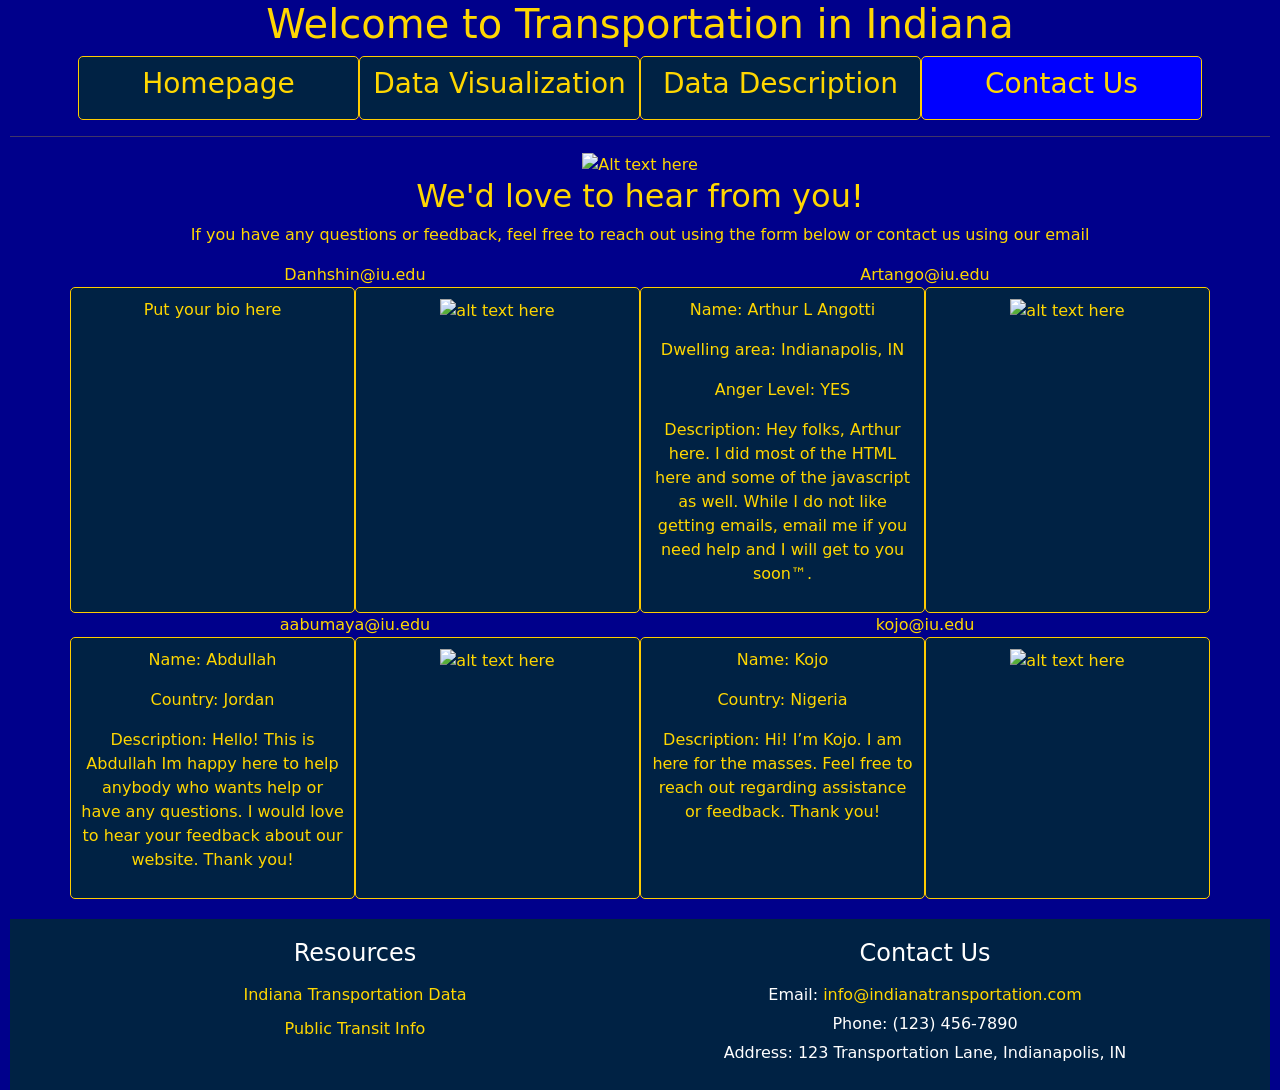
==== contactus.html @ d7861d14 "Add files via upload" ====
<!DOCTYPE html>
<html lang="en">
<head>
    <meta charset="UTF-8">
    <meta name="viewport" content="width=device-width, initial-scale=1.0">
    <title>Contact Us - Transportation in Indiana</title>
	<link href="https://cdn.jsdelivr.net/npm/bootstrap@5.3.3/dist/css/bootstrap.min.css" rel="stylesheet" integrity="sha384-QWTKZyjpPEjISv5WaRU9OFeRpok6YctnYmDr5pNlyT2bRjXh0JMhjY6hW+ALEwIH" crossorigin="anonymous">
    <link href="cssathome.css" type="text/css" rel="stylesheet">
</head>
<body>
	<!-- Beginning of header -->
	<div class="container HBG">
		<div class="row">
		<h1 id="Main title">Welcome to Transportation in Indiana</h1>
		</div>
       <div class="row g-2">
    <div class="col-3">
        <a href="homepage.html"> <h3>Homepage</h3> </a>
    </div>
    <div class="col-3">
        <a href="datavisualization.html"> <h3>Data Visualization</h3> </a>
    </div>
    <div class="col-3">
        <a href="datadescription.html"> <h3>Data Description</h3> </a>
    </div>
    <div class="col-3 SEL">
        <a href="contactus.html"> <h3>Contact Us</h3> </a>
    </div>
</div>
	</div>
	<!-- End of header -->
	<hr>
	<!-- Beginning of body -->
    <div class="container">
		<img src="land_transportation_by_khayato_ddtcdn0-pre.jpg" class="img-fluid" alt="Alt text here"/>
		<h2>We'd love to hear from you!</h2>
    	<p>If you have any questions or feedback, feel free to reach out using the form below or contact us using our email</p>
		<div class="row">
			<div class="col-6">
				<a href="mailto: Danhshin@iu.edu">Danhshin@iu.edu</a>
			</div>
			<div class="col-6">
				<a href="mailto: Artango@iu.edu">Artango@iu.edu</a>
			</div>
		</div>
		<div class="row">
			<div class="col-3">
				<p>Put your bio here</p>
			</div>
			<div class="col-3">
				<img src="images/" alt="alt text here" class="img-fluid">
			</div>
			<div class="col-3">
				<p>Name: Arthur L Angotti</p>
				<p>Dwelling area: Indianapolis, IN</p>
				<p>Anger Level: YES</p>
				<p id="funni">Description: Hey folks, Arthur here. I did most of the HTML here and some of the javascript as well. While I do not like getting emails, email me if you need help and I will get to you soon™.</p>
				<script src="ee.js"></script>
			</div>
			<div class="col-3">
				<img src="images/contart.jpg" alt="alt text here" class="img-fluid">
			</div>
		</div>
		<div class="row">
			<div class="col-6">
				<a href="mailto: aabumaya@iu.edu">aabumaya@iu.edu</a>
			</div>
			<div class="col-6">
				<a href="mailto: kojo@iu.edu">kojo@iu.edu</a>
			</div>
		</div>
		<div class="row">
			<div class="col-3">
				<p>Name: Abdullah</p>
				<p>Country: Jordan</p>
				<p>Description: Hello! This is Abdullah Im happy here to help anybody who wants help or have any questions. I would love to hear your feedback about our website. Thank you!</p>
			</div>
			<div class="col-3">
				<img src="images/contabd.png" alt="alt text here" class="img-fluid">
			</div>
			<div class="col-3">
				<p>Name: Kojo</p>
				<p>Country: Nigeria</p>
				<p>Description: Hi! I’m Kojo. I am here for the masses. Feel free to reach out regarding assistance or feedback. Thank you!</p>
			</div>
			<div class="col-3">
				<img src="images/contkj.jpeg" alt="alt text here" class="img-fluid">
			</div>
		</div>
	</div>
	<!-- End of body -->
<footer class="footer-section">
    <div class="container">
        <div class="row">
            <div class="col-6">
                <h4>Resources</h4>
                <ul>
                    <li><a href="https://www.indianatransportationdata.com" target="_blank">Indiana Transportation Data</a></li>
                    <li><a href="https://www.publictransitindiana.org" target="_blank">Public Transit Info</a></li>
                </ul>
            </div>
            <div class="col-6">
                <h4>Contact Us</h4>
                <p>Email: <a href="mailto:info@indianatransportation.com">info@indianatransportation.com</a></p>
                <p>Phone: (123) 456-7890</p>
                <p>Address: 123 Transportation Lane, Indianapolis, IN</p>
            </div>
        </div>
    </div>
</footer>
</body>
</html>
---- cssathome.css ----
@charset "utf-8";
/* CSS Document */
 /* GO GO INTERNET SEARCH! But yeah, backgrounds are weird and i needed to use this funky CSS piece to make the background blue */
body {
    margin: auto 10px;
    width: auto;
    height: 100%;
    background-color: darkblue;
}
/* body color */
body {
	color: gold;
	text-align: center;
}

body2 {
	color: gold;
	text-align: left;
}
/* Link customization */
a {
	color: gold;
	text-decoration:none;
}
/* Header Adjustments */
.HBG {

	text-align: center;
/* changes stuff for selected tabs */
}

.col-3 {
    border: 1px solid #ffcc00; 
    padding: 10px; 
    text-align: center; 
    border-radius: 5px; 
    box-sizing: border-box; 
    background-color: #002244; 
}

.description-section {
	text-align: left;
}

.footer-section {
    background-color: #002244; 
    color: white; 
    padding: 20px 0; 
    margin-top: 20px; 
}

.footer-section h4 {
    margin-bottom: 15px;
}

.footer-section ul {
    list-style-type: none; 
    padding: 0;
}

.footer-section ul li {
    margin-bottom: 10px;
}

.footer-section ul li a {
    color: gold; 
    text-decoration: none;
}

.footer-section ul li a:hover {
    text-decoration: underline; 
}

.footer-section p {
    margin: 5px 0; 
}
.SEL {
	background-color: blue;
}s

.121 {
    border: 1px solid #ffcc00; 
    padding: 10px; 
    text-align: center; 
    border-radius: 5px; 
    box-sizing: border-box; 
    background-color: #002244; 
}
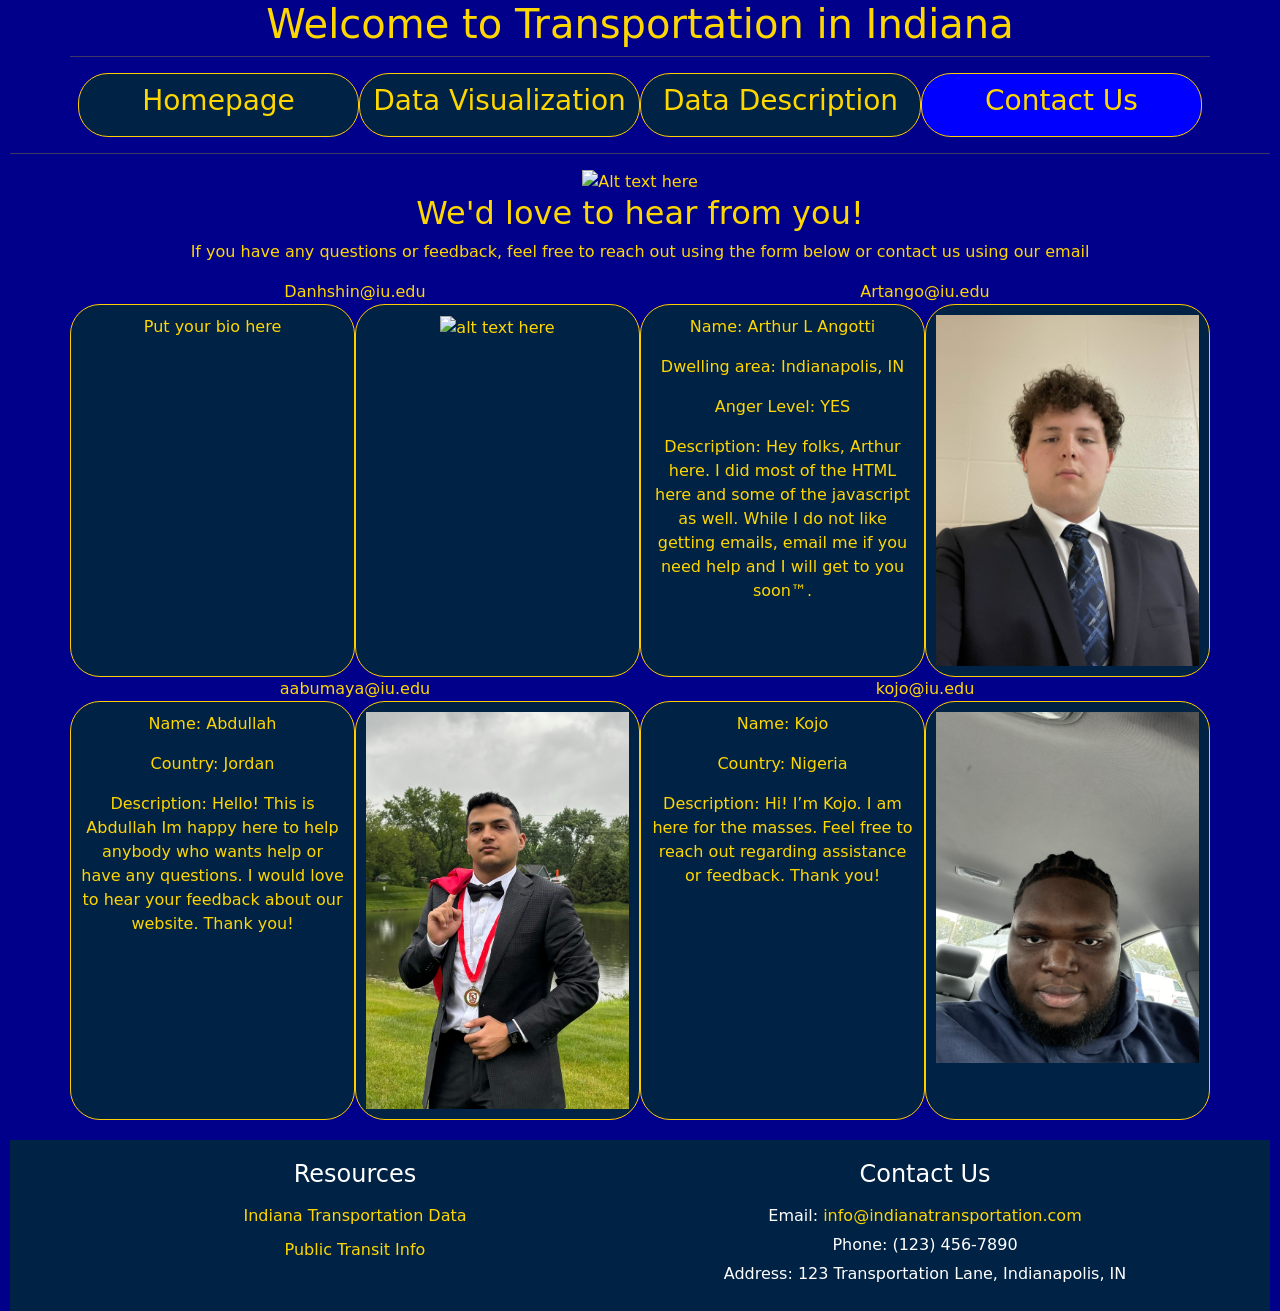
==== commit 20c02f89: "Update contactus.html" ====
--- a/contactus.html
+++ b/contactus.html
@@ -12,6 +12,7 @@
 	<div class="container HBG">
 		<div class="row">
 		<h1 id="Main title">Welcome to Transportation in Indiana</h1>
+			<hr>
 		</div>
        <div class="row g-2">
     <div class="col-3">
--- a/cssathome.css
+++ b/cssathome.css
@@ -22,6 +22,9 @@
 	color: gold;
 	text-decoration:none;
 }
+
+
+
 /* Header Adjustments */
 .HBG {
 
@@ -33,13 +36,23 @@
     border: 1px solid #ffcc00; 
     padding: 10px; 
     text-align: center; 
-    border-radius: 5px; 
+    border-radius: 30px; 
     box-sizing: border-box; 
     background-color: #002244; 
 }
 
-.description-section {
-	text-align: left;
+
+.contact-card {
+    text-align: center;
+    margin-bottom: 30px;
+}
+
+.contact-img {
+    width: 150px;
+    height: 150px;
+    object-fit: cover;
+    border-radius: 50%;
+    margin-bottom: 15px;
 }
 
 .footer-section {
@@ -76,13 +89,5 @@
 }
 .SEL {
 	background-color: blue;
-}s
+}
 
-.121 {
-    border: 1px solid #ffcc00; 
-    padding: 10px; 
-    text-align: center; 
-    border-radius: 5px; 
-    box-sizing: border-box; 
-    background-color: #002244; 
-}
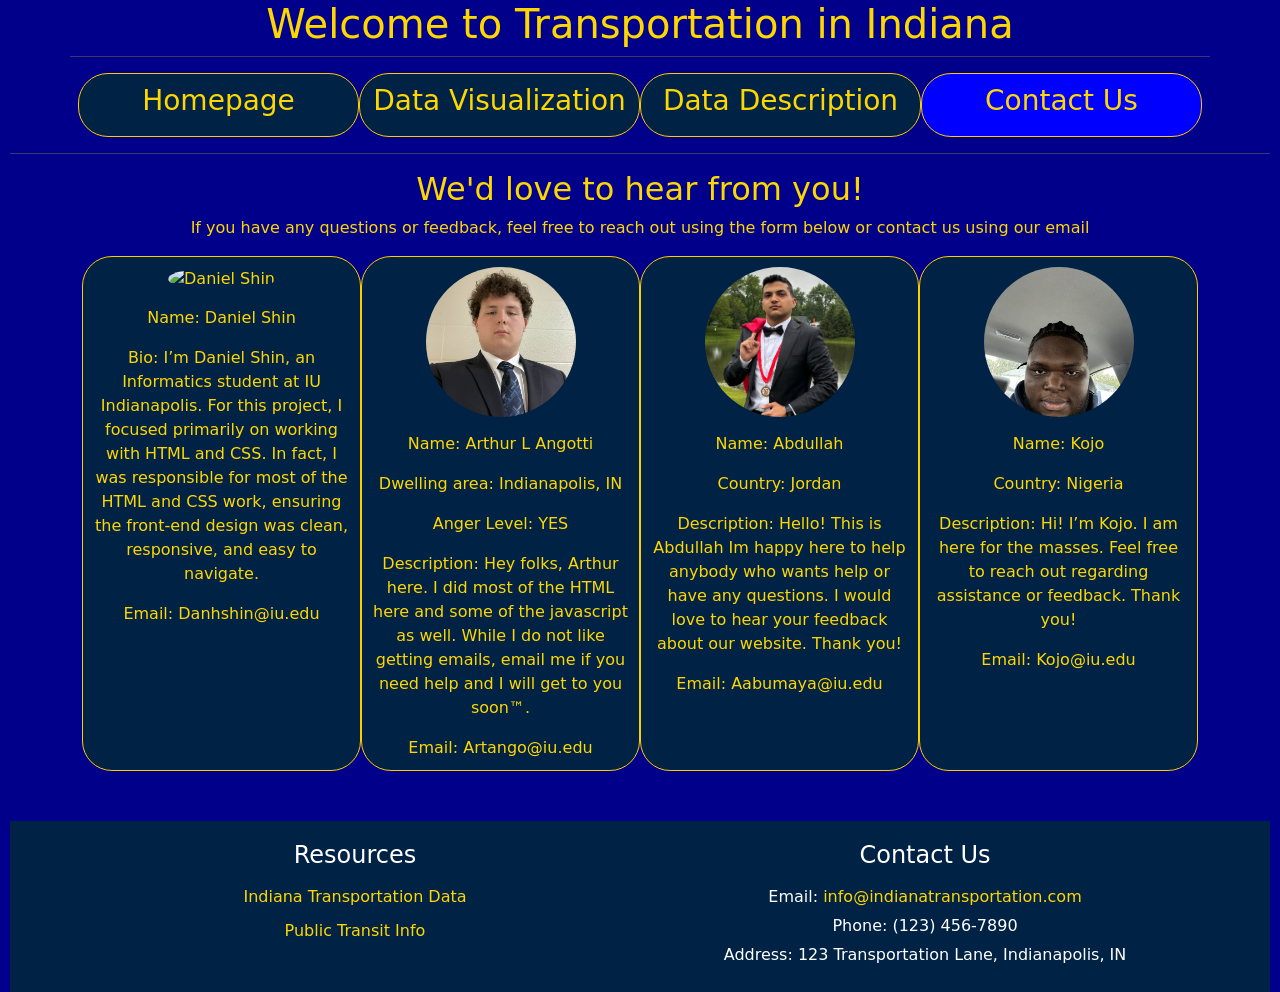
==== commit 908d47bf: "Update contactus.html" ====
--- a/contactus.html
+++ b/contactus.html
@@ -8,106 +8,85 @@
     <link href="cssathome.css" type="text/css" rel="stylesheet">
 </head>
 <body>
-	<!-- Beginning of header -->
-	<div class="container HBG">
-		<div class="row">
-		<h1 id="Main title">Welcome to Transportation in Indiana</h1>
+    <!-- Beginning of header -->
+    <div class="container HBG">
+        <div class="row">
+            <h1 id="Main title">Welcome to Transportation in Indiana</h1>
 			<hr>
-		</div>
-       <div class="row g-2">
-    <div class="col-3">
-        <a href="homepage.html"> <h3>Homepage</h3> </a>
-    </div>
-    <div class="col-3">
-        <a href="datavisualization.html"> <h3>Data Visualization</h3> </a>
-    </div>
-    <div class="col-3">
-        <a href="datadescription.html"> <h3>Data Description</h3> </a>
-    </div>
-    <div class="col-3 SEL">
-        <a href="contactus.html"> <h3>Contact Us</h3> </a>
-    </div>
-</div>
-	</div>
-	<!-- End of header -->
-	<hr>
-	<!-- Beginning of body -->
-    <div class="container">
-		<img src="land_transportation_by_khayato_ddtcdn0-pre.jpg" class="img-fluid" alt="Alt text here"/>
-		<h2>We'd love to hear from you!</h2>
-    	<p>If you have any questions or feedback, feel free to reach out using the form below or contact us using our email</p>
-		<div class="row">
-			<div class="col-6">
-				<a href="mailto: Danhshin@iu.edu">Danhshin@iu.edu</a>
-			</div>
-			<div class="col-6">
-				<a href="mailto: Artango@iu.edu">Artango@iu.edu</a>
-			</div>
-		</div>
-		<div class="row">
-			<div class="col-3">
-				<p>Put your bio here</p>
-			</div>
-			<div class="col-3">
-				<img src="images/" alt="alt text here" class="img-fluid">
-			</div>
-			<div class="col-3">
-				<p>Name: Arthur L Angotti</p>
-				<p>Dwelling area: Indianapolis, IN</p>
-				<p>Anger Level: YES</p>
-				<p id="funni">Description: Hey folks, Arthur here. I did most of the HTML here and some of the javascript as well. While I do not like getting emails, email me if you need help and I will get to you soon™.</p>
-				<script src="ee.js"></script>
-			</div>
-			<div class="col-3">
-				<img src="images/contart.jpg" alt="alt text here" class="img-fluid">
-			</div>
-		</div>
-		<div class="row">
-			<div class="col-6">
-				<a href="mailto: aabumaya@iu.edu">aabumaya@iu.edu</a>
-			</div>
-			<div class="col-6">
-				<a href="mailto: kojo@iu.edu">kojo@iu.edu</a>
-			</div>
-		</div>
-		<div class="row">
-			<div class="col-3">
-				<p>Name: Abdullah</p>
-				<p>Country: Jordan</p>
-				<p>Description: Hello! This is Abdullah Im happy here to help anybody who wants help or have any questions. I would love to hear your feedback about our website. Thank you!</p>
-			</div>
-			<div class="col-3">
-				<img src="images/contabd.png" alt="alt text here" class="img-fluid">
-			</div>
-			<div class="col-3">
-				<p>Name: Kojo</p>
-				<p>Country: Nigeria</p>
-				<p>Description: Hi! I’m Kojo. I am here for the masses. Feel free to reach out regarding assistance or feedback. Thank you!</p>
-			</div>
-			<div class="col-3">
-				<img src="images/contkj.jpeg" alt="alt text here" class="img-fluid">
-			</div>
-		</div>
-	</div>
-	<!-- End of body -->
-<footer class="footer-section">
-    <div class="container">
-        <div class="row">
-            <div class="col-6">
-                <h4>Resources</h4>
-                <ul>
-                    <li><a href="https://www.indianatransportationdata.com" target="_blank">Indiana Transportation Data</a></li>
-                    <li><a href="https://www.publictransitindiana.org" target="_blank">Public Transit Info</a></li>
-                </ul>
+        </div>
+        <div class="row g-2">
+            <div class="col-3">
+                <a href="homepage.html"> <h3>Homepage</h3> </a>
             </div>
-            <div class="col-6">
-                <h4>Contact Us</h4>
-                <p>Email: <a href="mailto:info@indianatransportation.com">info@indianatransportation.com</a></p>
-                <p>Phone: (123) 456-7890</p>
-                <p>Address: 123 Transportation Lane, Indianapolis, IN</p>
+            <div class="col-3">
+                <a href="datavisualization.html"> <h3>Data Visualization</h3> </a>
+            </div>
+            <div class="col-3">
+                <a href="datadescription.html"> <h3>Data Description</h3> </a>
+            </div>
+            <div class="col-3 SEL">
+                <a href="contactus.html"> <h3>Contact Us</h3> </a>
             </div>
         </div>
     </div>
-</footer>
+    <!-- End of header -->
+    <hr>
+    <!-- Beginning of body -->
+    <div class="container">
+        <h2>We'd love to hear from you!</h2>
+        <p>If you have any questions or feedback, feel free to reach out using the form below or contact us using our email</p>
+        <div class="container">
+            <div class="row">
+                <div class="col-3 contact-card">
+                    <img src="../kakaoTalk_Photo_2024-09-01-19-43-21.jpeg" alt="Daniel Shin" class="contact-img">
+                    <p>Name: Daniel Shin</p>
+					<p>Bio: I’m Daniel Shin, an Informatics student at IU Indianapolis. For this project, I focused primarily on working with HTML and CSS. In fact, I was responsible for most of the HTML and CSS work, ensuring the front-end design was clean, responsive, and easy to navigate.</p>
+                    <a href="mailto: Danhshin@iu.edu">Email: Danhshin@iu.edu</a>
+                </div>
+                <div class="col-3 contact-card">
+                    <img src="images/contart.jpg" alt="Arthur L Angotti" class="contact-img">
+                    <p>Name: Arthur L Angotti</p>
+                    <p>Dwelling area: Indianapolis, IN</p>
+                    <p>Anger Level: YES</p>
+                    <p id="funni">Description: Hey folks, Arthur here. I did most of the HTML here and some of the javascript as well. While I do not like getting emails, email me if you need help and I will get to you soon™.</p>
+                    <a href="mailto: Artango@iu.edu">Email: Artango@iu.edu</a>
+                </div>
+                <div class="col-3 contact-card">
+                    <img src="images/contabd.png" alt="Abdullah" class="contact-img">
+                    <p>Name: Abdullah</p>
+                    <p>Country: Jordan</p>
+                    <p>Description: Hello! This is Abdullah Im happy here to help anybody who wants help or have any questions. I would love to hear your feedback about our website. Thank you!</p>
+                    <a href="mailto: aabumaya@iu.edu">Email: Aabumaya@iu.edu</a>
+                </div>
+                <div class="col-3 contact-card">
+                    <img src="images/contkj.jpeg" alt="Kojo" class="contact-img">
+                    <p>Name: Kojo</p>
+                    <p>Country: Nigeria</p>
+                    <p>Description: Hi! I’m Kojo. I am here for the masses. Feel free to reach out regarding assistance or feedback. Thank you!</p>
+                    <a href="mailto: kojo@iu.edu">Email: Kojo@iu.edu</a>
+                </div>
+            </div>
+        </div>
+    </div>
+    <!-- End of body -->
+    <footer class="footer-section">
+        <div class="container">
+            <div class="row">
+                <div class="col-6">
+                    <h4>Resources</h4>
+                    <ul>
+                        <li><a href="https://www.indianatransportationdata.com" target="_blank">Indiana Transportation Data</a></li>
+                        <li><a href="https://www.publictransitindiana.org" target="_blank">Public Transit Info</a></li>
+                    </ul>
+                </div>
+                <div class="col-6">
+                    <h4>Contact Us</h4>
+                    <p>Email: <a href="mailto:info@indianatransportation.com">info@indianatransportation.com</a></p>
+                    <p>Phone: (123) 456-7890</p>
+                    <p>Address: 123 Transportation Lane, Indianapolis, IN</p>
+                </div>
+            </div>
+        </div>
+    </footer>
 </body>
 </html>
